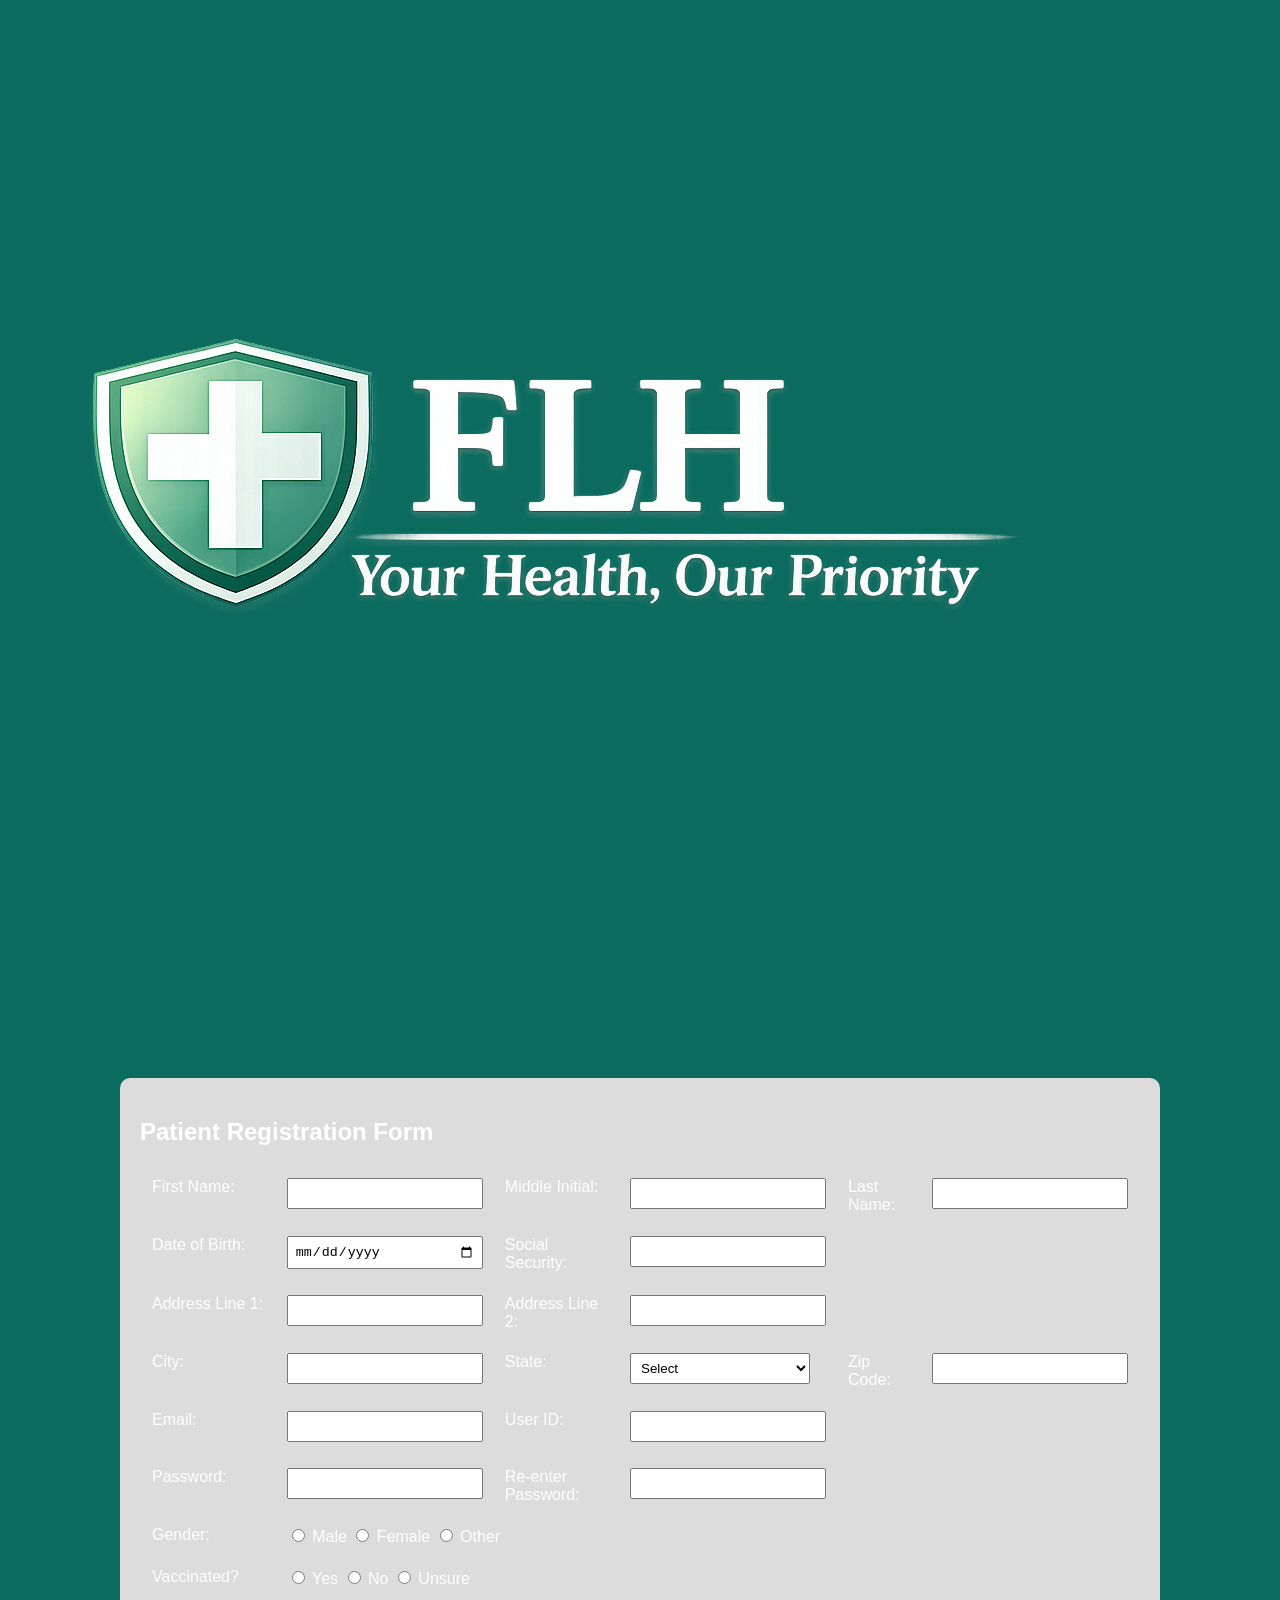
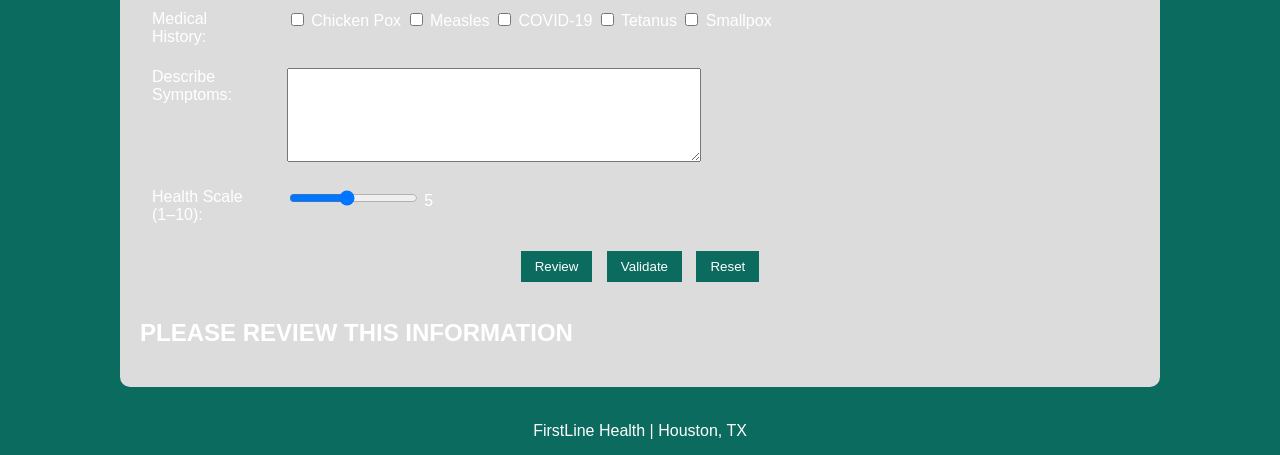
==== index.html @ 7626dd74 "Update index.html" ====
<!DOCTYPE html>
<html lang="en">

<head>

<meta charset="UTF-8">

<title>FirstLine Health - Patient Registration</title>

<link rel="stylesheet" href="style.css">

<script src="script.js" defer></script>

<script>
window.onload = function() {

    const dateElement =
    document.getElementById("currentDate");

    const today = new Date();

    const options = {
        weekday: 'long',
        year: 'numeric',
        month: 'long',
        day: 'numeric'
    };

    dateElement.innerHTML =
    today.toLocaleDateString(undefined, options);
};
</script>

</head>

<body>

<div id="header">

<div class="header-left">

<img src="./logo.png"
alt="FLH Logo"
class="logo">

</div>

<div class="header-center">

<h1>FirstLine Health</h1>

<div id="currentDate"></div>

</div>

</div>

<div id="main">

<h2>Patient Registration Form</h2>

<form action="thankyou.html" id="patientForm">

<table>

<tr>

<td>First Name:</td>

<td>

<input type="text"
id="firstName"
oninput="validateFirstName()"
required>

<span class="error"
id="firstNameError"></span>

</td>

<td>Middle Initial:</td>

<td>

<input type="text"
id="middleInitial"
maxlength="1"
oninput="validateMiddleInitial()">

<span class="error"
id="middleInitialError"></span>

</td>

<td>Last Name:</td>

<td>

<input type="text"
id="lastName"
oninput="validateLastName()"
required>

<span class="error"
id="lastNameError"></span>

</td>

</tr>

<tr>

<td>Date of Birth:</td>

<td>

<input type="date"
id="dob"
onblur="validateDOB()">

<span class="error"
id="dobError"></span>

</td>

<td>Social Security:</td>

<td>

<input type="password"
id="ssn"
maxlength="11"
oninput="validateSSN()">

<span class="error"
id="ssnError"></span>

</td>

</tr>

<tr>

<td>Address Line 1:</td>

<td>

<input type="text"
id="address1"
oninput="validateAddress()">

<span class="error"
id="addressError"></span>

</td>

<td>Address Line 2:</td>

<td>

<input type="text"
id="address2">

</td>

</tr>

<tr>

<td>City:</td>

<td>

<input type="text"
id="city"
oninput="validateCity()">

<span class="error"
id="cityError"></span>

</td>

<td>State:</td>

<td>

<select id="state">

<option value="">Select</option>
<option>TX</option>
<option>CA</option>
<option>NY</option>
<option>FL</option>
<option>WA</option>

</select>

</td>

<td>Zip Code:</td>

<td>

<input type="text"
id="zip"
maxlength="5"
oninput="validateZip()">

<span class="error"
id="zipError"></span>

</td>

</tr>

<tr>

<td>Email:</td>

<td>

<input type="text"
id="email"
oninput="validateEmail()">

<span class="error"
id="emailError"></span>

</td>

<td>User ID:</td>

<td>

<input type="text"
id="userId"
oninput="validateUserID()">

<span class="error"
id="userIdError"></span>

</td>

</tr>

<tr>

<td>Password:</td>

<td>

<input type="password"
id="password"
oninput="validatePasswordStrength()">

<span class="error"
id="passwordError"></span>

</td>

<td>Re-enter Password:</td>

<td>

<input type="password"
id="confirmPassword"
oninput="validatePasswordMatch()">

<span class="error"
id="confirmPasswordError"></span>

</td>

</tr>

<tr>

<td>Gender:</td>

<td colspan="5">

<label><input type="radio" name="gender"> Male</label>

<label><input type="radio" name="gender"> Female</label>

<label><input type="radio" name="gender"> Other</label>

</td>

</tr>

<tr>

<td>Vaccinated?</td>

<td colspan="5">

<label><input type="radio" name="vaccine"> Yes</label>

<label><input type="radio" name="vaccine"> No</label>

<label><input type="radio" name="vaccine"> Unsure</label>

</td>

</tr>

<tr>

<td>Medical History:</td>

<td colspan="5">

<label><input type="checkbox"> Chicken Pox</label>

<label><input type="checkbox"> Measles</label>

<label><input type="checkbox"> COVID-19</label>

<label><input type="checkbox"> Tetanus</label>

<label><input type="checkbox"> Smallpox</label>

</td>

</tr>

<tr>

<td>Describe Symptoms:</td>

<td colspan="5">

<textarea id="symptoms"></textarea>

</td>

</tr>

<tr>

<td>Health Scale (1–10):</td>

<td colspan="5">

<input type="range"
id="salary"
min="1"
max="10"
value="5"
oninput="updateSlider()">

<span id="salaryValue">5</span>

</td>

</tr>

<tr>

<td colspan="6" align="center">

<button type="button"
onclick="reviewForm()">

Review

</button>

<button type="button"
onclick="validateForm()">

Validate

</button>

<input type="reset"
value="Reset">

<input type="submit"
id="submitBtn"
value="Submit"
style="display:none;">

</td>

</tr>

</table>

</form>

<div id="reviewSection">

<h2>PLEASE REVIEW THIS INFORMATION</h2>

<div id="reviewOutput"></div>

</div>

</div>

<div id="footer">

FirstLine Health | Houston, TX

</div>

</body>
</html>
---- style.css ----
body {
    font-family: Arial, sans-serif;
    background-color: #0a6b5e;
    margin: 0;
    padding: 0;
    color: white;
}

#header {
    background: #0a6b5e;
    color: white;
    padding: 15px;

    display: flex;
    justify-content: center;
    align-items: center;
    gap: 30px;

    position: sticky;
    top: 0;
    z-index: 1000;
}

#main {
    width: 85%;
    max-width: 1000px;

    margin: 20px auto;

    background-color: #dcdcdc;

    padding: 20px;

    border-radius: 10px;

    color: white;
}

h1,
h2 {
    color: white;
}

table {
    width: 100%;
}

td {
    padding: 10px;
    vertical-align: top;
}

input[type="text"],
input[type="password"],
input[type="date"],
textarea,
select {
    width: 180px;
    padding: 6px;
}

textarea {
    width: 400px;
    height: 80px;
}

button,
input[type="submit"],
input[type="reset"] {

    background-color: #0a6b5e;

    color: white;

    border: none;

    padding: 8px 14px;

    margin: 5px;

    cursor: pointer;
}

button:hover,
input[type="submit"]:hover,
input[type="reset"]:hover {

    background-color: #09574d;
}

.error {

    color: red;

    font-size: 13px;

    display: block;

    margin-top: 4px;
}

iframe {

    border: none;

    margin-top: 20px;

    border-radius: 10px;
}

#footer {

    background: #0a6b5e;

    color: white;

    text-align: center;

    padding: 15px;

    margin-top: 20px;
}
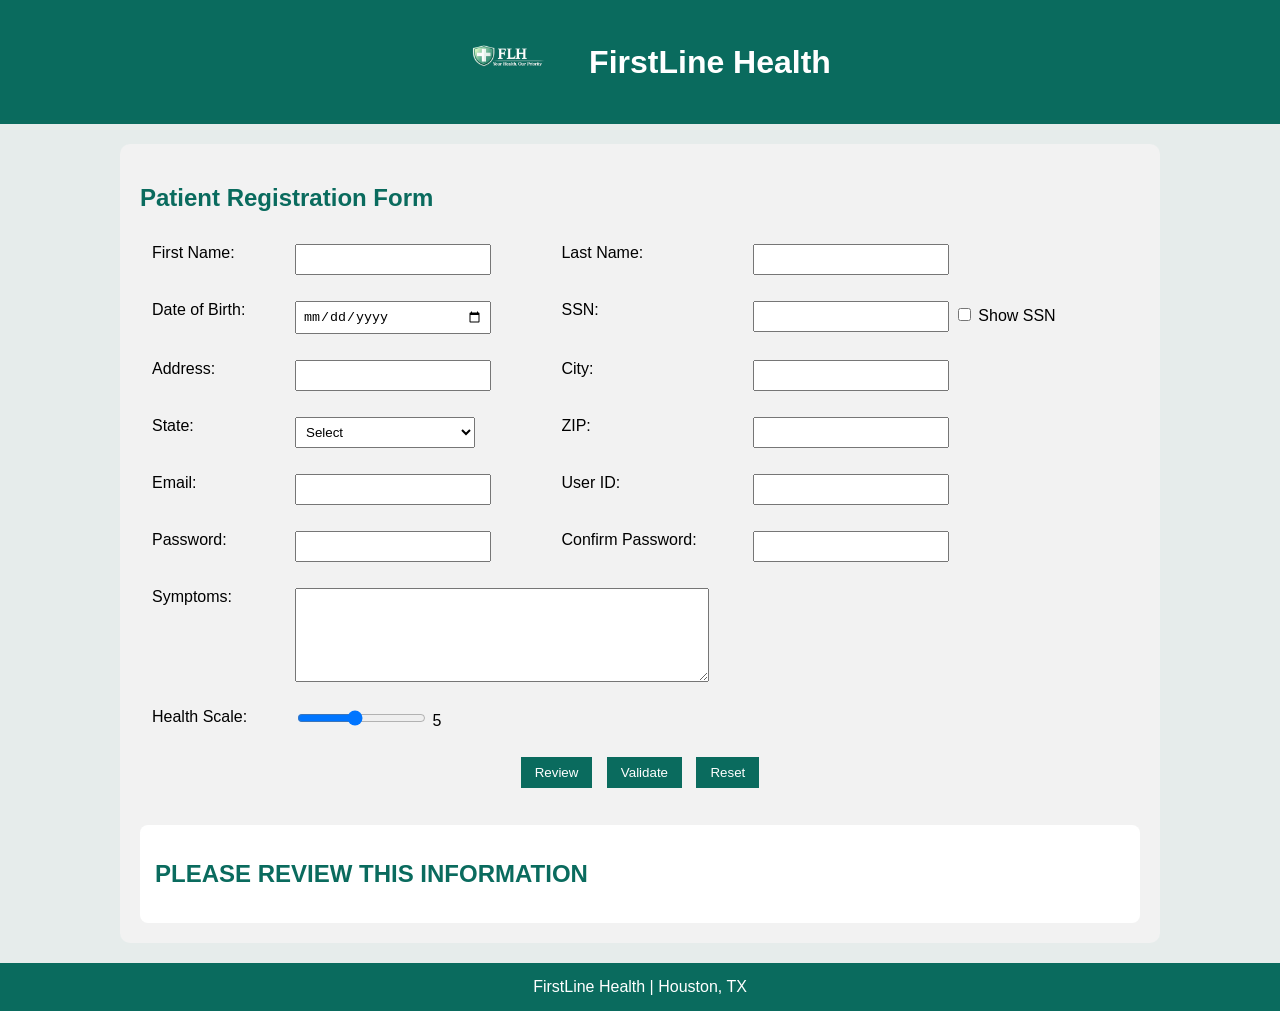
==== commit a28c5b1d: "Update index.html" ====
--- a/index.html
+++ b/index.html
@@ -10,26 +10,6 @@
 <link rel="stylesheet" href="style.css">
 
 <script src="script.js" defer></script>
-
-<script>
-window.onload = function() {
-
-    const dateElement =
-    document.getElementById("currentDate");
-
-    const today = new Date();
-
-    const options = {
-        weekday: 'long',
-        year: 'numeric',
-        month: 'long',
-        day: 'numeric'
-    };
-
-    dateElement.innerHTML =
-    today.toLocaleDateString(undefined, options);
-};
-</script>
 
 </head>
 
@@ -79,20 +59,6 @@
 
 </td>
 
-<td>Middle Initial:</td>
-
-<td>
-
-<input type="text"
-id="middleInitial"
-maxlength="1"
-oninput="validateMiddleInitial()">
-
-<span class="error"
-id="middleInitialError"></span>
-
-</td>
-
 <td>Last Name:</td>
 
 <td>
@@ -124,7 +90,7 @@
 
 </td>
 
-<td>Social Security:</td>
+<td>SSN:</td>
 
 <td>
 
@@ -133,6 +99,15 @@
 maxlength="11"
 oninput="validateSSN()">
 
+<label>
+
+<input type="checkbox"
+onclick="toggleSSN()">
+
+Show SSN
+
+</label>
+
 <span class="error"
 id="ssnError"></span>
 
@@ -142,7 +117,7 @@
 
 <tr>
 
-<td>Address Line 1:</td>
+<td>Address:</td>
 
 <td>
 
@@ -155,19 +130,6 @@
 
 </td>
 
-<td>Address Line 2:</td>
-
-<td>
-
-<input type="text"
-id="address2">
-
-</td>
-
-</tr>
-
-<tr>
-
 <td>City:</td>
 
 <td>
@@ -180,6 +142,10 @@
 id="cityError"></span>
 
 </td>
+
+</tr>
+
+<tr>
 
 <td>State:</td>
 
@@ -198,7 +164,7 @@
 
 </td>
 
-<td>Zip Code:</td>
+<td>ZIP:</td>
 
 <td>
 
@@ -259,7 +225,7 @@
 
 </td>
 
-<td>Re-enter Password:</td>
+<td>Confirm Password:</td>
 
 <td>
 
@@ -276,61 +242,9 @@
 
 <tr>
 
-<td>Gender:</td>
-
-<td colspan="5">
-
-<label><input type="radio" name="gender"> Male</label>
-
-<label><input type="radio" name="gender"> Female</label>
-
-<label><input type="radio" name="gender"> Other</label>
-
-</td>
-
-</tr>
-
-<tr>
-
-<td>Vaccinated?</td>
-
-<td colspan="5">
-
-<label><input type="radio" name="vaccine"> Yes</label>
-
-<label><input type="radio" name="vaccine"> No</label>
-
-<label><input type="radio" name="vaccine"> Unsure</label>
-
-</td>
-
-</tr>
-
-<tr>
-
-<td>Medical History:</td>
-
-<td colspan="5">
-
-<label><input type="checkbox"> Chicken Pox</label>
-
-<label><input type="checkbox"> Measles</label>
-
-<label><input type="checkbox"> COVID-19</label>
-
-<label><input type="checkbox"> Tetanus</label>
-
-<label><input type="checkbox"> Smallpox</label>
-
-</td>
-
-</tr>
-
-<tr>
-
-<td>Describe Symptoms:</td>
-
-<td colspan="5">
+<td>Symptoms:</td>
+
+<td colspan="3">
 
 <textarea id="symptoms"></textarea>
 
@@ -340,9 +254,9 @@
 
 <tr>
 
-<td>Health Scale (1–10):</td>
-
-<td colspan="5">
+<td>Health Scale:</td>
+
+<td colspan="3">
 
 <input type="range"
 id="salary"
@@ -359,7 +273,7 @@
 
 <tr>
 
-<td colspan="6" align="center">
+<td colspan="4" align="center">
 
 <button type="button"
 onclick="reviewForm()">
@@ -374,15 +288,15 @@
 Validate
 
 </button>
-
-<input type="reset"
-value="Reset">
 
 <input type="submit"
 id="submitBtn"
 value="Submit"
 style="display:none;">
 
+<input type="reset"
+value="Reset">
+
 </td>
 
 </tr>
--- a/style.css
+++ b/style.css
@@ -1,52 +1,79 @@
 body {
+
     font-family: Arial, sans-serif;
-    background-color: #0a6b5e;
+
+    background-color: #e6eceb;
+
     margin: 0;
+
     padding: 0;
-    color: white;
 }
 
 #header {
+
     background: #0a6b5e;
+
     color: white;
-    padding: 15px;
+
+    padding: 20px;
 
     display: flex;
+
+    align-items: center;
+
     justify-content: center;
-    align-items: center;
-    gap: 30px;
 
-    position: sticky;
-    top: 0;
-    z-index: 1000;
+    gap: 20px;
+}
+
+.logo {
+
+    width: 120px;
+
+    height: auto;
+}
+
+.header-center {
+
+    text-align: center;
 }
 
 #main {
+
     width: 85%;
+
     max-width: 1000px;
 
     margin: 20px auto;
 
-    background-color: #dcdcdc;
+    background-color: #f2f2f2;
 
     padding: 20px;
 
     border-radius: 10px;
+}
+
+h1 {
 
     color: white;
+
+    margin: 0;
 }
 
-h1,
 h2 {
-    color: white;
+
+    color: #0a6b5e;
 }
 
 table {
+
     width: 100%;
 }
 
 td {
+
     padding: 10px;
+
     vertical-align: top;
 }
 
@@ -55,12 +82,16 @@
 input[type="date"],
 textarea,
 select {
+
     width: 180px;
+
     padding: 6px;
 }
 
 textarea {
+
     width: 400px;
+
     height: 80px;
 }
 
@@ -99,13 +130,17 @@
     margin-top: 4px;
 }
 
-iframe {
-
-    border: none;
+#reviewSection {
 
     margin-top: 20px;
 
-    border-radius: 10px;
+    background: white;
+
+    padding: 15px;
+
+    border-radius: 8px;
+
+    color: black;
 }
 
 #footer {
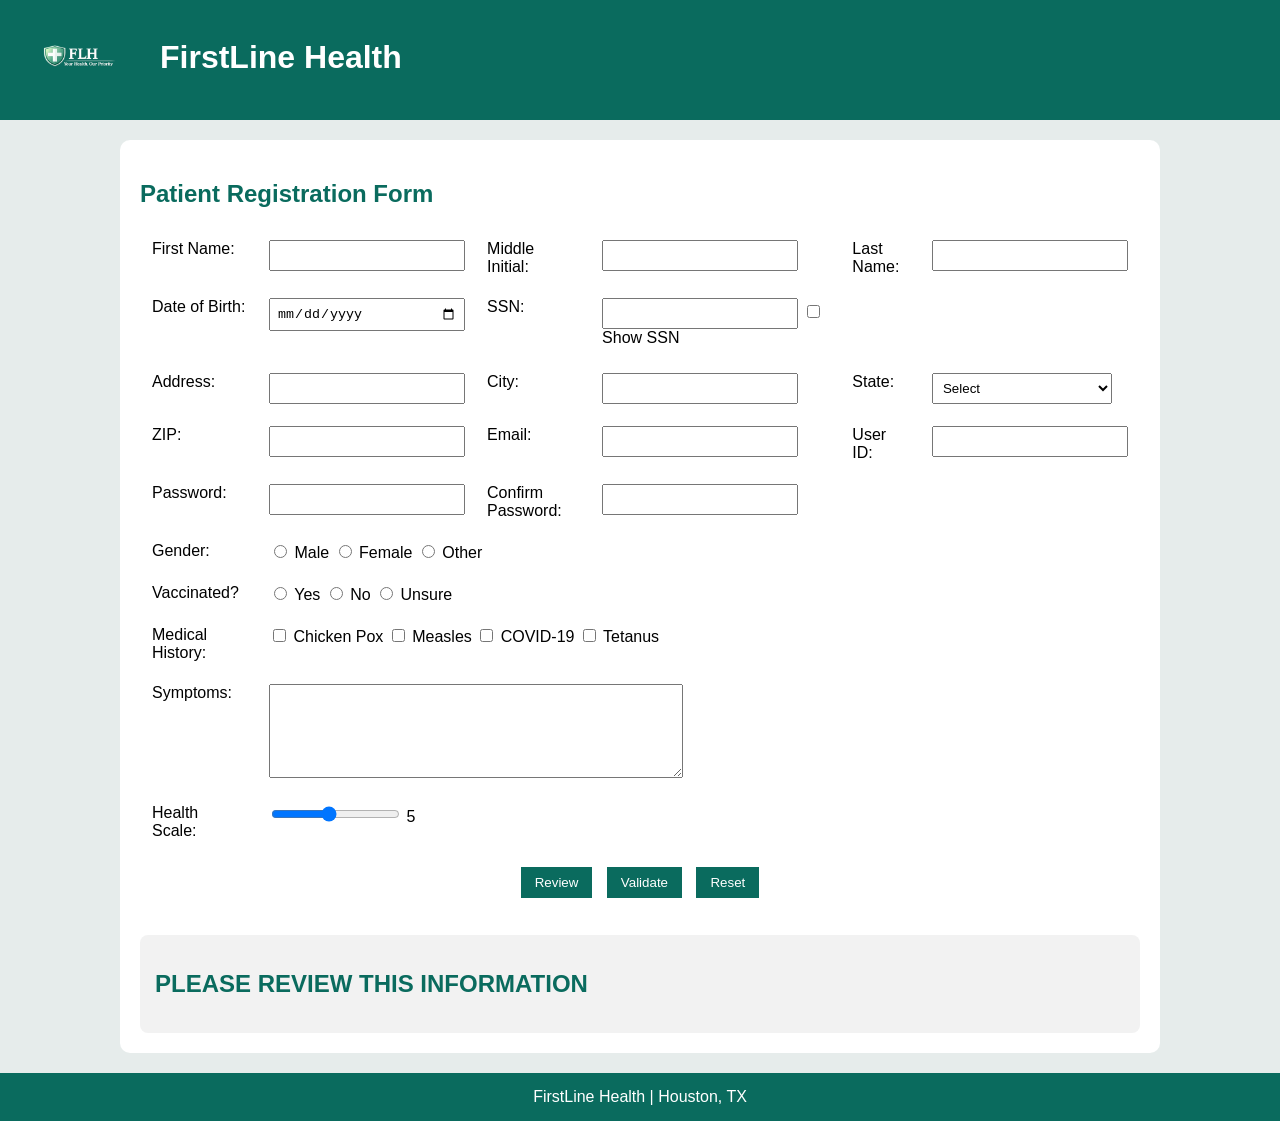
==== commit cc847dc3: "Update index.html" ====
--- a/index.html
+++ b/index.html
@@ -5,9 +5,13 @@
 
 <meta charset="UTF-8">
 
-<title>FirstLine Health - Patient Registration</title>
-
-<link rel="stylesheet" href="style.css">
+<meta name="viewport"
+content="width=device-width, initial-scale=1.0">
+
+<title>FirstLine Health</title>
+
+<link rel="stylesheet"
+href="style.css">
 
 <script src="script.js" defer></script>
 
@@ -17,29 +21,26 @@
 
 <div id="header">
 
-<div class="header-left">
-
-<img src="./logo.png"
-alt="FLH Logo"
-class="logo">
+    <img src="./logo.png"
+    alt="FLH Logo"
+    class="logo">
+
+    <div class="header-center">
+
+        <h1>FirstLine Health</h1>
+
+        <div id="currentDate"></div>
+
+    </div>
 
 </div>
 
-<div class="header-center">
-
-<h1>FirstLine Health</h1>
-
-<div id="currentDate"></div>
-
-</div>
-
-</div>
-
 <div id="main">
 
 <h2>Patient Registration Form</h2>
 
-<form action="thankyou.html" id="patientForm">
+<form action="thankyou.html"
+id="patientForm">
 
 <table>
 
@@ -56,6 +57,16 @@
 
 <span class="error"
 id="firstNameError"></span>
+
+</td>
+
+<td>Middle Initial:</td>
+
+<td>
+
+<input type="text"
+id="middleInitial"
+maxlength="1">
 
 </td>
 
@@ -122,11 +133,7 @@
 <td>
 
 <input type="text"
-id="address1"
-oninput="validateAddress()">
-
-<span class="error"
-id="addressError"></span>
+id="address1">
 
 </td>
 
@@ -135,17 +142,9 @@
 <td>
 
 <input type="text"
-id="city"
-oninput="validateCity()">
-
-<span class="error"
-id="cityError"></span>
-
-</td>
-
-</tr>
-
-<tr>
+id="city">
+
+</td>
 
 <td>State:</td>
 
@@ -154,6 +153,7 @@
 <select id="state">
 
 <option value="">Select</option>
+
 <option>TX</option>
 <option>CA</option>
 <option>NY</option>
@@ -164,34 +164,26 @@
 
 </td>
 
+</tr>
+
+<tr>
+
 <td>ZIP:</td>
 
 <td>
 
 <input type="text"
 id="zip"
-maxlength="5"
-oninput="validateZip()">
-
-<span class="error"
-id="zipError"></span>
-
-</td>
-
-</tr>
-
-<tr>
+maxlength="5">
+
+</td>
 
 <td>Email:</td>
 
 <td>
 
 <input type="text"
-id="email"
-oninput="validateEmail()">
-
-<span class="error"
-id="emailError"></span>
+id="email">
 
 </td>
 
@@ -200,11 +192,7 @@
 <td>
 
 <input type="text"
-id="userId"
-oninput="validateUserID()">
-
-<span class="error"
-id="userIdError"></span>
+id="userId">
 
 </td>
 
@@ -217,11 +205,7 @@
 <td>
 
 <input type="password"
-id="password"
-oninput="validatePasswordStrength()">
-
-<span class="error"
-id="passwordError"></span>
+id="password">
 
 </td>
 
@@ -230,11 +214,93 @@
 <td>
 
 <input type="password"
-id="confirmPassword"
-oninput="validatePasswordMatch()">
-
-<span class="error"
-id="confirmPasswordError"></span>
+id="confirmPassword">
+
+</td>
+
+</tr>
+
+<tr>
+
+<td>Gender:</td>
+
+<td colspan="5">
+
+<label>
+<input type="radio"
+name="gender">
+Male
+</label>
+
+<label>
+<input type="radio"
+name="gender">
+Female
+</label>
+
+<label>
+<input type="radio"
+name="gender">
+Other
+</label>
+
+</td>
+
+</tr>
+
+<tr>
+
+<td>Vaccinated?</td>
+
+<td colspan="5">
+
+<label>
+<input type="radio"
+name="vaccine">
+Yes
+</label>
+
+<label>
+<input type="radio"
+name="vaccine">
+No
+</label>
+
+<label>
+<input type="radio"
+name="vaccine">
+Unsure
+</label>
+
+</td>
+
+</tr>
+
+<tr>
+
+<td>Medical History:</td>
+
+<td colspan="5">
+
+<label>
+<input type="checkbox">
+Chicken Pox
+</label>
+
+<label>
+<input type="checkbox">
+Measles
+</label>
+
+<label>
+<input type="checkbox">
+COVID-19
+</label>
+
+<label>
+<input type="checkbox">
+Tetanus
+</label>
 
 </td>
 
@@ -244,7 +310,7 @@
 
 <td>Symptoms:</td>
 
-<td colspan="3">
+<td colspan="5">
 
 <textarea id="symptoms"></textarea>
 
@@ -256,7 +322,7 @@
 
 <td>Health Scale:</td>
 
-<td colspan="3">
+<td colspan="5">
 
 <input type="range"
 id="salary"
@@ -273,7 +339,8 @@
 
 <tr>
 
-<td colspan="4" align="center">
+<td colspan="6"
+align="center">
 
 <button type="button"
 onclick="reviewForm()">
@@ -288,15 +355,15 @@
 Validate
 
 </button>
+
+<input type="reset"
+value="Reset">
 
 <input type="submit"
 id="submitBtn"
 value="Submit"
 style="display:none;">
 
-<input type="reset"
-value="Reset">
-
 </td>
 
 </tr>
--- a/style.css
+++ b/style.css
@@ -21,7 +21,7 @@
 
     align-items: center;
 
-    justify-content: center;
+    justify-content: flex-start;
 
     gap: 20px;
 }
@@ -31,11 +31,27 @@
     width: 120px;
 
     height: auto;
+
+    display: block;
 }
 
 .header-center {
 
-    text-align: center;
+    text-align: left;
+}
+
+.header-center h1 {
+
+    margin: 0;
+
+    color: white;
+}
+
+#currentDate {
+
+    margin-top: 5px;
+
+    color: white;
 }
 
 #main {
@@ -46,18 +62,13 @@
 
     margin: 20px auto;
 
-    background-color: #f2f2f2;
+    background-color: white;
 
     padding: 20px;
 
     border-radius: 10px;
-}
 
-h1 {
-
-    color: white;
-
-    margin: 0;
+    color: black;
 }
 
 h2 {
@@ -75,6 +86,14 @@
     padding: 10px;
 
     vertical-align: top;
+
+    color: black;
+}
+
+label,
+p {
+
+    color: black;
 }
 
 input[type="text"],
@@ -134,7 +153,7 @@
 
     margin-top: 20px;
 
-    background: white;
+    background: #f2f2f2;
 
     padding: 15px;
 
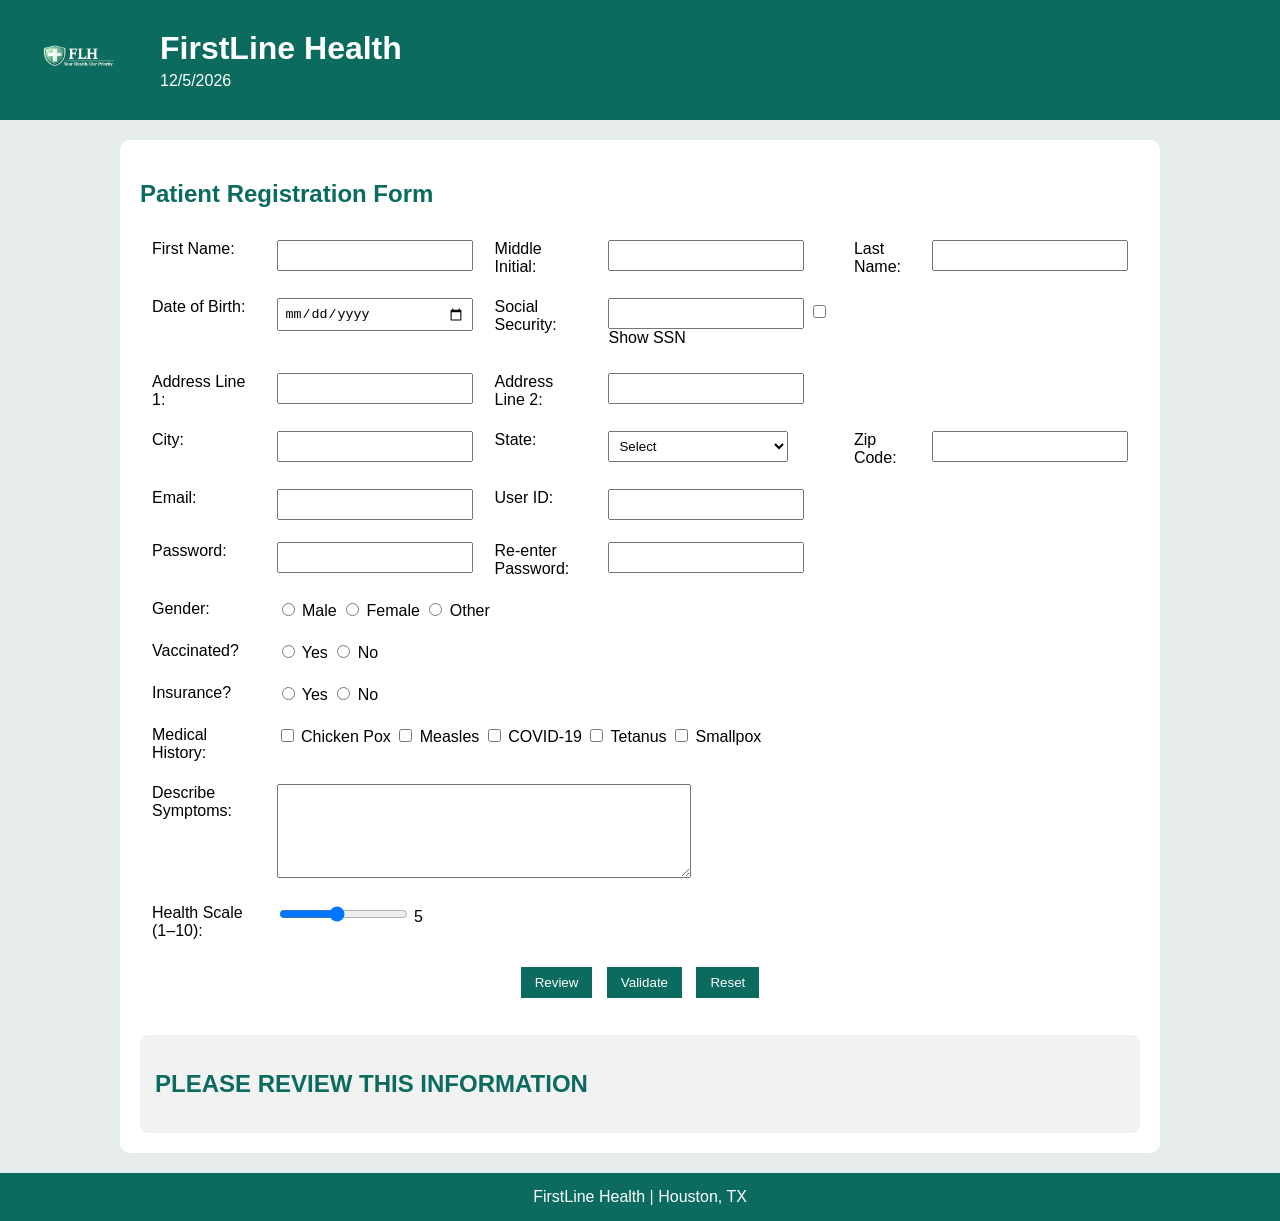
==== commit 75275f20: "Update index.html" ====
--- a/index.html
+++ b/index.html
@@ -21,17 +21,17 @@
 
 <div id="header">
 
-    <img src="./logo.png"
-    alt="FLH Logo"
-    class="logo">
-
-    <div class="header-center">
-
-        <h1>FirstLine Health</h1>
-
-        <div id="currentDate"></div>
-
-    </div>
+<img src="./logo.png"
+alt="FLH Logo"
+class="logo">
+
+<div class="header-center">
+
+<h1>FirstLine Health</h1>
+
+<div id="currentDate"></div>
+
+</div>
 
 </div>
 
@@ -47,41 +47,27 @@
 <tr>
 
 <td>First Name:</td>
-
-<td>
-
+<td>
 <input type="text"
 id="firstName"
-oninput="validateFirstName()"
-required>
-
+oninput="validateFirstName()">
 <span class="error"
 id="firstNameError"></span>
-
 </td>
 
 <td>Middle Initial:</td>
-
-<td>
-
-<input type="text"
-id="middleInitial"
+<td>
+<input type="text"
 maxlength="1">
-
 </td>
 
 <td>Last Name:</td>
-
-<td>
-
+<td>
 <input type="text"
 id="lastName"
-oninput="validateLastName()"
-required>
-
+oninput="validateLastName()">
 <span class="error"
 id="lastNameError"></span>
-
 </td>
 
 </tr>
@@ -89,71 +75,63 @@
 <tr>
 
 <td>Date of Birth:</td>
-
-<td>
-
+<td>
 <input type="date"
 id="dob"
 onblur="validateDOB()">
-
 <span class="error"
 id="dobError"></span>
-
-</td>
-
-<td>SSN:</td>
-
-<td>
-
+</td>
+
+<td>Social Security:</td>
+<td>
 <input type="password"
 id="ssn"
 maxlength="11"
 oninput="validateSSN()">
 
 <label>
-
 <input type="checkbox"
 onclick="toggleSSN()">
-
 Show SSN
-
 </label>
 
 <span class="error"
 id="ssnError"></span>
-
-</td>
-
-</tr>
-
-<tr>
-
-<td>Address:</td>
-
-<td>
-
+</td>
+
+</tr>
+
+<tr>
+
+<td>Address Line 1:</td>
+<td>
 <input type="text"
 id="address1">
-
-</td>
+</td>
+
+<td>Address Line 2:</td>
+<td>
+<input type="text"
+id="address2">
+</td>
+
+</tr>
+
+<tr>
 
 <td>City:</td>
-
-<td>
-
+<td>
 <input type="text"
 id="city">
-
 </td>
 
 <td>State:</td>
-
 <td>
 
 <select id="state">
 
 <option value="">Select</option>
-
 <option>TX</option>
 <option>CA</option>
 <option>NY</option>
@@ -164,36 +142,27 @@
 
 </td>
 
-</tr>
-
-<tr>
-
-<td>ZIP:</td>
-
-<td>
-
+<td>Zip Code:</td>
+<td>
 <input type="text"
 id="zip"
 maxlength="5">
-
-</td>
+</td>
+
+</tr>
+
+<tr>
 
 <td>Email:</td>
-
-<td>
-
+<td>
 <input type="text"
 id="email">
-
 </td>
 
 <td>User ID:</td>
-
-<td>
-
+<td>
 <input type="text"
 id="userId">
-
 </td>
 
 </tr>
@@ -201,21 +170,15 @@
 <tr>
 
 <td>Password:</td>
-
-<td>
-
+<td>
 <input type="password"
 id="password">
-
-</td>
-
-<td>Confirm Password:</td>
-
-<td>
-
+</td>
+
+<td>Re-enter Password:</td>
+<td>
 <input type="password"
 id="confirmPassword">
-
 </td>
 
 </tr>
@@ -266,10 +229,26 @@
 No
 </label>
 
-<label>
-<input type="radio"
-name="vaccine">
-Unsure
+</td>
+
+</tr>
+
+<tr>
+
+<td>Insurance?</td>
+
+<td colspan="5">
+
+<label>
+<input type="radio"
+name="insurance">
+Yes
+</label>
+
+<label>
+<input type="radio"
+name="insurance">
+No
 </label>
 
 </td>
@@ -302,13 +281,18 @@
 Tetanus
 </label>
 
-</td>
-
-</tr>
-
-<tr>
-
-<td>Symptoms:</td>
+<label>
+<input type="checkbox">
+Smallpox
+</label>
+
+</td>
+
+</tr>
+
+<tr>
+
+<td>Describe Symptoms:</td>
 
 <td colspan="5">
 
@@ -320,7 +304,7 @@
 
 <tr>
 
-<td>Health Scale:</td>
+<td>Health Scale (1–10):</td>
 
 <td colspan="5">
 
@@ -344,16 +328,12 @@
 
 <button type="button"
 onclick="reviewForm()">
-
 Review
-
 </button>
 
 <button type="button"
 onclick="validateForm()">
-
 Validate
-
 </button>
 
 <input type="reset"
--- a/style.css
+++ b/style.css
@@ -21,8 +21,6 @@
 
     align-items: center;
 
-    justify-content: flex-start;
-
     gap: 20px;
 }
 
@@ -31,8 +29,6 @@
     width: 120px;
 
     height: auto;
-
-    display: block;
 }
 
 .header-center {
@@ -62,13 +58,11 @@
 
     margin: 20px auto;
 
-    background-color: white;
+    background: white;
 
     padding: 20px;
 
     border-radius: 10px;
-
-    color: black;
 }
 
 h2 {
@@ -131,13 +125,6 @@
     cursor: pointer;
 }
 
-button:hover,
-input[type="submit"]:hover,
-input[type="reset"]:hover {
-
-    background-color: #09574d;
-}
-
 .error {
 
     color: red;
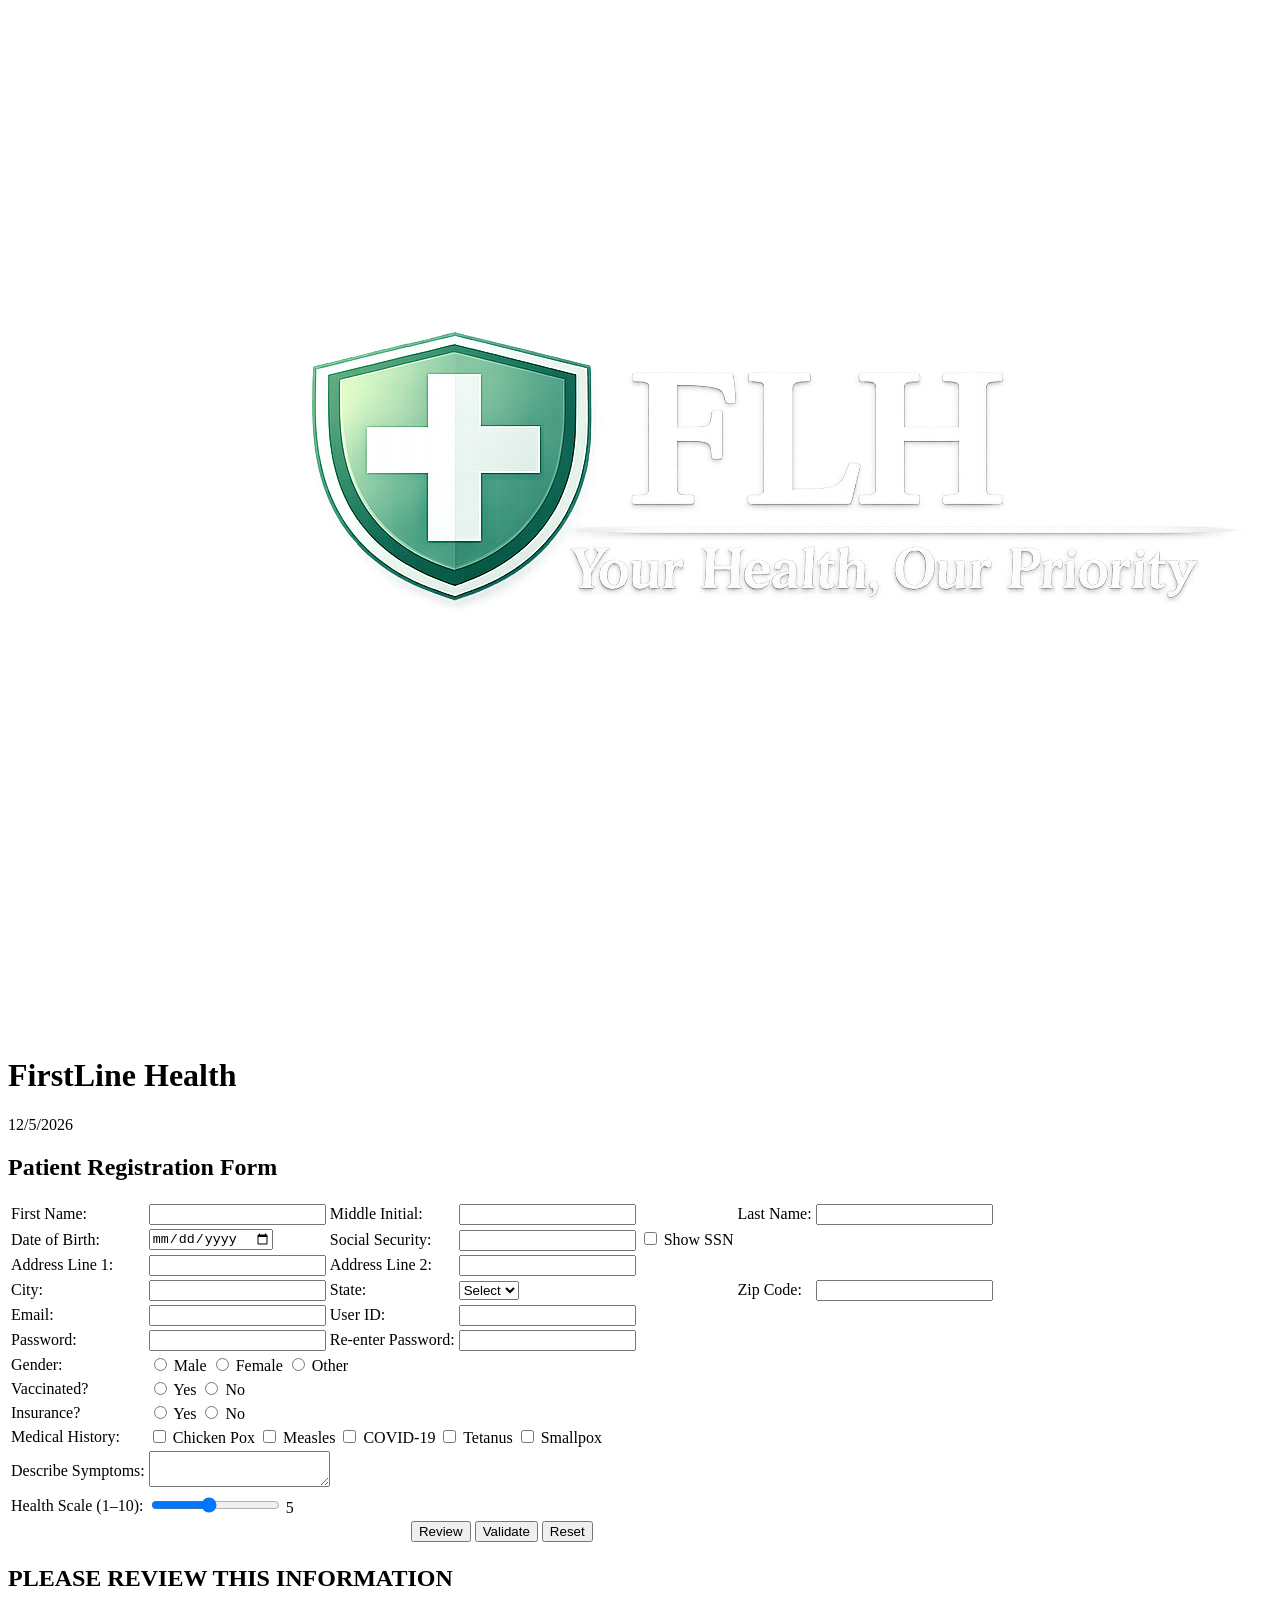
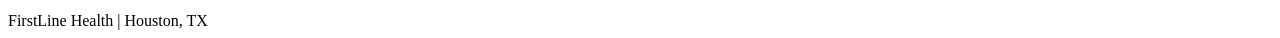
==== commit 731b71fa: "Update index.html" ====
--- a/index.html
+++ b/index.html
@@ -20,18 +20,22 @@
 <body>
 
 <div id="header">
+
+<div>
 
 <img src="./logo.png"
 alt="FLH Logo"
 class="logo">
 
+</div>
+
 <div class="header-center">
 
 <h1>FirstLine Health</h1>
 
+</div>
+
 <div id="currentDate"></div>
-
-</div>
 
 </div>
 
--- a/style.css
+++ b/style.css
@@ -1,163 +1,372 @@
-body {
-
-    font-family: Arial, sans-serif;
-
-    background-color: #e6eceb;
-
-    margin: 0;
-
-    padding: 0;
-}
-
-#header {
-
-    background: #0a6b5e;
-
-    color: white;
-
-    padding: 20px;
-
-    display: flex;
-
-    align-items: center;
-
-    gap: 20px;
-}
-
-.logo {
-
-    width: 120px;
-
-    height: auto;
-}
-
-.header-center {
-
-    text-align: left;
-}
-
-.header-center h1 {
-
-    margin: 0;
-
-    color: white;
-}
-
-#currentDate {
-
-    margin-top: 5px;
-
-    color: white;
-}
-
-#main {
-
-    width: 85%;
-
-    max-width: 1000px;
-
-    margin: 20px auto;
-
-    background: white;
-
-    padding: 20px;
-
-    border-radius: 10px;
-}
-
-h2 {
-
-    color: #0a6b5e;
-}
-
-table {
-
-    width: 100%;
-}
-
-td {
-
-    padding: 10px;
-
-    vertical-align: top;
-
-    color: black;
-}
-
-label,
-p {
-
-    color: black;
-}
-
-input[type="text"],
-input[type="password"],
-input[type="date"],
-textarea,
-select {
-
-    width: 180px;
-
-    padding: 6px;
-}
-
-textarea {
-
-    width: 400px;
-
-    height: 80px;
-}
-
-button,
-input[type="submit"],
-input[type="reset"] {
-
-    background-color: #0a6b5e;
-
-    color: white;
-
-    border: none;
-
-    padding: 8px 14px;
-
-    margin: 5px;
-
-    cursor: pointer;
-}
-
-.error {
-
-    color: red;
-
-    font-size: 13px;
-
-    display: block;
-
-    margin-top: 4px;
-}
-
-#reviewSection {
-
-    margin-top: 20px;
-
-    background: #f2f2f2;
-
-    padding: 15px;
-
-    border-radius: 8px;
-
-    color: black;
-}
-
-#footer {
-
-    background: #0a6b5e;
-
-    color: white;
-
-    text-align: center;
-
-    padding: 15px;
-
-    margin-top: 20px;
-}
+<!DOCTYPE html>
+<html lang="en">
+
+<head>
+
+<meta charset="UTF-8">
+
+<meta name="viewport"
+content="width=device-width, initial-scale=1.0">
+
+<title>FirstLine Health</title>
+
+<link rel="stylesheet"
+href="style.css">
+
+<script src="script.js" defer></script>
+
+</head>
+
+<body>
+
+<div id="header">
+
+<img src="./logo.png"
+alt="FLH Logo"
+class="logo">
+
+<div class="header-center">
+
+<h1>FirstLine Health</h1>
+
+<div id="currentDate"></div>
+
+</div>
+
+</div>
+
+<div id="main">
+
+<h2>Patient Registration Form</h2>
+
+<form action="thankyou.html"
+id="patientForm">
+
+<table>
+
+<tr>
+
+<td>First Name:</td>
+<td>
+<input type="text"
+id="firstName"
+oninput="validateFirstName()">
+<span class="error"
+id="firstNameError"></span>
+</td>
+
+<td>Middle Initial:</td>
+<td>
+<input type="text"
+maxlength="1">
+</td>
+
+<td>Last Name:</td>
+<td>
+<input type="text"
+id="lastName"
+oninput="validateLastName()">
+<span class="error"
+id="lastNameError"></span>
+</td>
+
+</tr>
+
+<tr>
+
+<td>Date of Birth:</td>
+<td>
+<input type="date"
+id="dob"
+onblur="validateDOB()">
+<span class="error"
+id="dobError"></span>
+</td>
+
+<td>Social Security:</td>
+<td>
+<input type="password"
+id="ssn"
+maxlength="11"
+oninput="validateSSN()">
+
+<label>
+<input type="checkbox"
+onclick="toggleSSN()">
+Show SSN
+</label>
+
+<span class="error"
+id="ssnError"></span>
+</td>
+
+</tr>
+
+<tr>
+
+<td>Address Line 1:</td>
+<td>
+<input type="text"
+id="address1">
+</td>
+
+<td>Address Line 2:</td>
+<td>
+<input type="text"
+id="address2">
+</td>
+
+</tr>
+
+<tr>
+
+<td>City:</td>
+<td>
+<input type="text"
+id="city">
+</td>
+
+<td>State:</td>
+<td>
+
+<select id="state">
+
+<option value="">Select</option>
+<option>TX</option>
+<option>CA</option>
+<option>NY</option>
+<option>FL</option>
+<option>WA</option>
+
+</select>
+
+</td>
+
+<td>Zip Code:</td>
+<td>
+<input type="text"
+id="zip"
+maxlength="5">
+</td>
+
+</tr>
+
+<tr>
+
+<td>Email:</td>
+<td>
+<input type="text"
+id="email">
+</td>
+
+<td>User ID:</td>
+<td>
+<input type="text"
+id="userId">
+</td>
+
+</tr>
+
+<tr>
+
+<td>Password:</td>
+<td>
+<input type="password"
+id="password">
+</td>
+
+<td>Re-enter Password:</td>
+<td>
+<input type="password"
+id="confirmPassword">
+</td>
+
+</tr>
+
+<tr>
+
+<td>Gender:</td>
+
+<td colspan="5">
+
+<label>
+<input type="radio"
+name="gender">
+Male
+</label>
+
+<label>
+<input type="radio"
+name="gender">
+Female
+</label>
+
+<label>
+<input type="radio"
+name="gender">
+Other
+</label>
+
+</td>
+
+</tr>
+
+<tr>
+
+<td>Vaccinated?</td>
+
+<td colspan="5">
+
+<label>
+<input type="radio"
+name="vaccine">
+Yes
+</label>
+
+<label>
+<input type="radio"
+name="vaccine">
+No
+</label>
+
+</td>
+
+</tr>
+
+<tr>
+
+<td>Insurance?</td>
+
+<td colspan="5">
+
+<label>
+<input type="radio"
+name="insurance">
+Yes
+</label>
+
+<label>
+<input type="radio"
+name="insurance">
+No
+</label>
+
+</td>
+
+</tr>
+
+<tr>
+
+<td>Medical History:</td>
+
+<td colspan="5">
+
+<label>
+<input type="checkbox">
+Chicken Pox
+</label>
+
+<label>
+<input type="checkbox">
+Measles
+</label>
+
+<label>
+<input type="checkbox">
+COVID-19
+</label>
+
+<label>
+<input type="checkbox">
+Tetanus
+</label>
+
+<label>
+<input type="checkbox">
+Smallpox
+</label>
+
+</td>
+
+</tr>
+
+<tr>
+
+<td>Describe Symptoms:</td>
+
+<td colspan="5">
+
+<textarea id="symptoms"></textarea>
+
+</td>
+
+</tr>
+
+<tr>
+
+<td>Health Scale (1–10):</td>
+
+<td colspan="5">
+
+<input type="range"
+id="salary"
+min="1"
+max="10"
+value="5"
+oninput="updateSlider()">
+
+<span id="salaryValue">5</span>
+
+</td>
+
+</tr>
+
+<tr>
+
+<td colspan="6"
+align="center">
+
+<button type="button"
+onclick="reviewForm()">
+Review
+</button>
+
+<button type="button"
+onclick="validateForm()">
+Validate
+</button>
+
+<input type="reset"
+value="Reset">
+
+<input type="submit"
+id="submitBtn"
+value="Submit"
+style="display:none;">
+
+</td>
+
+</tr>
+
+</table>
+
+</form>
+
+<div id="reviewSection">
+
+<h2>PLEASE REVIEW THIS INFORMATION</h2>
+
+<div id="reviewOutput"></div>
+
+</div>
+
+</div>
+
+<div id="footer">
+
+FirstLine Health | Houston, TX
+
+</div>
+
+</body>
+</html>
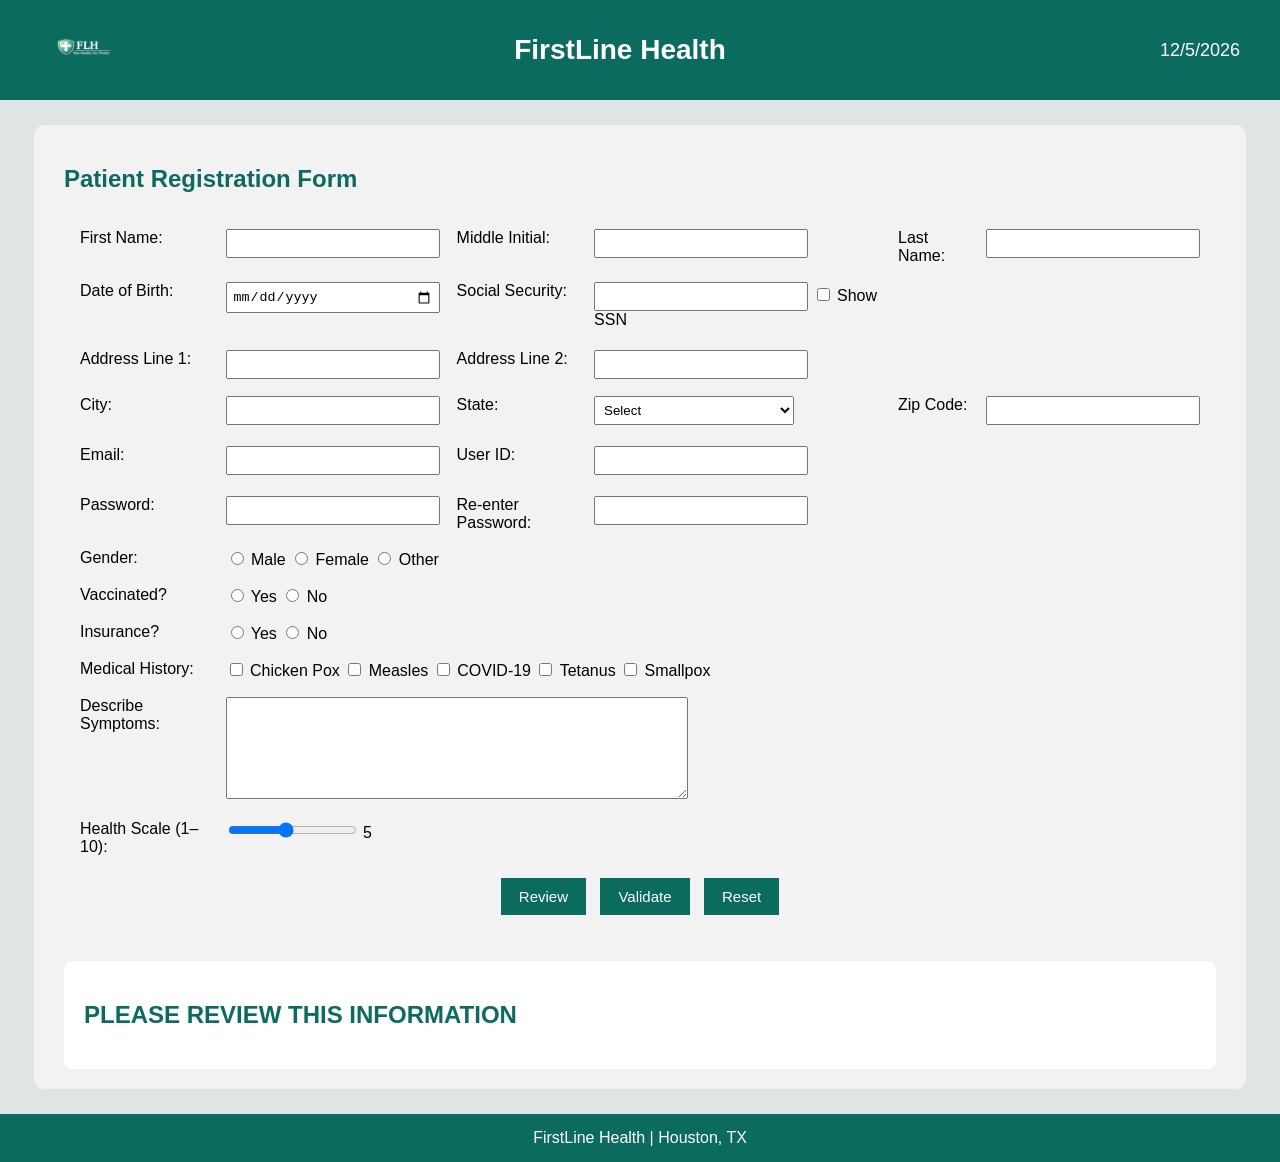
==== commit 78d2de60: "Update index.html" ====
--- a/index.html
+++ b/index.html
@@ -21,7 +21,7 @@
 
 <div id="header">
 
-<div>
+<div class="logo-section">
 
 <img src="./logo.png"
 alt="FLH Logo"
@@ -29,7 +29,7 @@
 
 </div>
 
-<div class="header-center">
+<div class="title-section">
 
 <h1>FirstLine Health</h1>
 
@@ -51,25 +51,30 @@
 <tr>
 
 <td>First Name:</td>
+
 <td>
 <input type="text"
 id="firstName"
 oninput="validateFirstName()">
+
 <span class="error"
 id="firstNameError"></span>
 </td>
 
 <td>Middle Initial:</td>
+
 <td>
 <input type="text"
 maxlength="1">
 </td>
 
 <td>Last Name:</td>
+
 <td>
 <input type="text"
 id="lastName"
 oninput="validateLastName()">
+
 <span class="error"
 id="lastNameError"></span>
 </td>
@@ -79,29 +84,37 @@
 <tr>
 
 <td>Date of Birth:</td>
+
 <td>
 <input type="date"
 id="dob"
 onblur="validateDOB()">
+
 <span class="error"
 id="dobError"></span>
 </td>
 
 <td>Social Security:</td>
-<td>
+
+<td>
+
 <input type="password"
 id="ssn"
 maxlength="11"
 oninput="validateSSN()">
 
 <label>
+
 <input type="checkbox"
 onclick="toggleSSN()">
+
 Show SSN
+
 </label>
 
 <span class="error"
 id="ssnError"></span>
+
 </td>
 
 </tr>
@@ -109,12 +122,14 @@
 <tr>
 
 <td>Address Line 1:</td>
+
 <td>
 <input type="text"
 id="address1">
 </td>
 
 <td>Address Line 2:</td>
+
 <td>
 <input type="text"
 id="address2">
@@ -125,17 +140,20 @@
 <tr>
 
 <td>City:</td>
+
 <td>
 <input type="text"
 id="city">
 </td>
 
 <td>State:</td>
+
 <td>
 
 <select id="state">
 
 <option value="">Select</option>
+
 <option>TX</option>
 <option>CA</option>
 <option>NY</option>
@@ -147,10 +165,15 @@
 </td>
 
 <td>Zip Code:</td>
+
 <td>
 <input type="text"
 id="zip"
-maxlength="5">
+maxlength="5"
+oninput="validateZip()">
+
+<span class="error"
+id="zipError"></span>
 </td>
 
 </tr>
@@ -158,15 +181,25 @@
 <tr>
 
 <td>Email:</td>
-<td>
-<input type="text"
-id="email">
+
+<td>
+<input type="text"
+id="email"
+oninput="validateEmail()">
+
+<span class="error"
+id="emailError"></span>
 </td>
 
 <td>User ID:</td>
-<td>
-<input type="text"
-id="userId">
+
+<td>
+<input type="text"
+id="userId"
+oninput="validateUserID()">
+
+<span class="error"
+id="userIdError"></span>
 </td>
 
 </tr>
@@ -174,15 +207,25 @@
 <tr>
 
 <td>Password:</td>
+
 <td>
 <input type="password"
-id="password">
+id="password"
+oninput="validatePasswordStrength()">
+
+<span class="error"
+id="passwordError"></span>
 </td>
 
 <td>Re-enter Password:</td>
+
 <td>
 <input type="password"
-id="confirmPassword">
+id="confirmPassword"
+oninput="validatePasswordMatch()">
+
+<span class="error"
+id="confirmPasswordError"></span>
 </td>
 
 </tr>
@@ -193,23 +236,11 @@
 
 <td colspan="5">
 
-<label>
-<input type="radio"
-name="gender">
-Male
-</label>
-
-<label>
-<input type="radio"
-name="gender">
-Female
-</label>
-
-<label>
-<input type="radio"
-name="gender">
-Other
-</label>
+<label><input type="radio" name="gender"> Male</label>
+
+<label><input type="radio" name="gender"> Female</label>
+
+<label><input type="radio" name="gender"> Other</label>
 
 </td>
 
@@ -221,17 +252,9 @@
 
 <td colspan="5">
 
-<label>
-<input type="radio"
-name="vaccine">
-Yes
-</label>
-
-<label>
-<input type="radio"
-name="vaccine">
-No
-</label>
+<label><input type="radio" name="vaccine"> Yes</label>
+
+<label><input type="radio" name="vaccine"> No</label>
 
 </td>
 
@@ -243,17 +266,9 @@
 
 <td colspan="5">
 
-<label>
-<input type="radio"
-name="insurance">
-Yes
-</label>
-
-<label>
-<input type="radio"
-name="insurance">
-No
-</label>
+<label><input type="radio" name="insurance"> Yes</label>
+
+<label><input type="radio" name="insurance"> No</label>
 
 </td>
 
@@ -265,30 +280,15 @@
 
 <td colspan="5">
 
-<label>
-<input type="checkbox">
-Chicken Pox
-</label>
-
-<label>
-<input type="checkbox">
-Measles
-</label>
-
-<label>
-<input type="checkbox">
-COVID-19
-</label>
-
-<label>
-<input type="checkbox">
-Tetanus
-</label>
-
-<label>
-<input type="checkbox">
-Smallpox
-</label>
+<label><input type="checkbox"> Chicken Pox</label>
+
+<label><input type="checkbox"> Measles</label>
+
+<label><input type="checkbox"> COVID-19</label>
+
+<label><input type="checkbox"> Tetanus</label>
+
+<label><input type="checkbox"> Smallpox</label>
 
 </td>
 
--- a/style.css
+++ b/style.css
@@ -1,372 +1,174 @@
-<!DOCTYPE html>
-<html lang="en">
+body {
 
-<head>
+    font-family: Arial, sans-serif;
 
-<meta charset="UTF-8">
+    background-color: #dfe5e5;
 
-<meta name="viewport"
-content="width=device-width, initial-scale=1.0">
+    margin: 0;
 
-<title>FirstLine Health</title>
+    padding: 0;
+}
 
-<link rel="stylesheet"
-href="style.css">
+#header {
 
-<script src="script.js" defer></script>
+    background-color: #0a6b5e;
 
-</head>
+    color: white;
 
-<body>
+    padding: 20px 40px;
 
-<div id="header">
+    display: grid;
 
-<img src="./logo.png"
-alt="FLH Logo"
-class="logo">
+    grid-template-columns: 180px 1fr 220px;
 
-<div class="header-center">
+    align-items: center;
 
-<h1>FirstLine Health</h1>
+    overflow: hidden;
+}
 
-<div id="currentDate"></div>
+.logo {
 
-</div>
+    width: 90px;
 
-</div>
+    height: auto;
 
-<div id="main">
+    object-fit: contain;
 
-<h2>Patient Registration Form</h2>
+    display: block;
+}
 
-<form action="thankyou.html"
-id="patientForm">
+.title-section {
 
-<table>
+    text-align: center;
+}
 
-<tr>
+.title-section h1 {
 
-<td>First Name:</td>
-<td>
-<input type="text"
-id="firstName"
-oninput="validateFirstName()">
-<span class="error"
-id="firstNameError"></span>
-</td>
+    margin: 0;
 
-<td>Middle Initial:</td>
-<td>
-<input type="text"
-maxlength="1">
-</td>
+    font-size: 28px;
 
-<td>Last Name:</td>
-<td>
-<input type="text"
-id="lastName"
-oninput="validateLastName()">
-<span class="error"
-id="lastNameError"></span>
-</td>
+    color: white;
+}
 
-</tr>
+#currentDate {
 
-<tr>
+    text-align: right;
 
-<td>Date of Birth:</td>
-<td>
-<input type="date"
-id="dob"
-onblur="validateDOB()">
-<span class="error"
-id="dobError"></span>
-</td>
+    color: white;
 
-<td>Social Security:</td>
-<td>
-<input type="password"
-id="ssn"
-maxlength="11"
-oninput="validateSSN()">
+    font-size: 18px;
+}
 
-<label>
-<input type="checkbox"
-onclick="toggleSSN()">
-Show SSN
-</label>
+#main {
 
-<span class="error"
-id="ssnError"></span>
-</td>
+    width: 90%;
 
-</tr>
+    max-width: 1350px;
 
-<tr>
+    margin: 25px auto;
 
-<td>Address Line 1:</td>
-<td>
-<input type="text"
-id="address1">
-</td>
+    background-color: #f2f2f2;
 
-<td>Address Line 2:</td>
-<td>
-<input type="text"
-id="address2">
-</td>
+    padding: 20px 30px;
 
-</tr>
+    border-radius: 10px;
+}
 
-<tr>
+h2 {
 
-<td>City:</td>
-<td>
-<input type="text"
-id="city">
-</td>
+    color: #0a6b5e;
 
-<td>State:</td>
-<td>
+    font-size: 24px;
+}
 
-<select id="state">
+table {
 
-<option value="">Select</option>
-<option>TX</option>
-<option>CA</option>
-<option>NY</option>
-<option>FL</option>
-<option>WA</option>
+    width: 100%;
 
-</select>
+    border-spacing: 15px;
+}
 
-</td>
+td {
 
-<td>Zip Code:</td>
-<td>
-<input type="text"
-id="zip"
-maxlength="5">
-</td>
+    color: black;
 
-</tr>
+    vertical-align: top;
 
-<tr>
+    font-size: 16px;
+}
 
-<td>Email:</td>
-<td>
-<input type="text"
-id="email">
-</td>
+input[type="text"],
+input[type="password"],
+input[type="date"],
+select {
 
-<td>User ID:</td>
-<td>
-<input type="text"
-id="userId">
-</td>
+    width: 200px;
 
-</tr>
+    padding: 5px;
+}
 
-<tr>
+textarea {
 
-<td>Password:</td>
-<td>
-<input type="password"
-id="password">
-</td>
+    width: 450px;
 
-<td>Re-enter Password:</td>
-<td>
-<input type="password"
-id="confirmPassword">
-</td>
+    height: 90px;
 
-</tr>
+    padding: 5px;
+}
 
-<tr>
+button,
+input[type="submit"],
+input[type="reset"] {
 
-<td>Gender:</td>
+    background-color: #0a6b5e;
 
-<td colspan="5">
+    color: white;
 
-<label>
-<input type="radio"
-name="gender">
-Male
-</label>
+    border: none;
 
-<label>
-<input type="radio"
-name="gender">
-Female
-</label>
+    padding: 10px 18px;
 
-<label>
-<input type="radio"
-name="gender">
-Other
-</label>
+    margin: 5px;
 
-</td>
+    cursor: pointer;
 
-</tr>
+    font-size: 15px;
+}
 
-<tr>
+.error {
 
-<td>Vaccinated?</td>
+    color: red;
 
-<td colspan="5">
+    font-size: 12px;
 
-<label>
-<input type="radio"
-name="vaccine">
-Yes
-</label>
+    display: block;
 
-<label>
-<input type="radio"
-name="vaccine">
-No
-</label>
+    margin-top: 4px;
+}
 
-</td>
+#reviewSection {
 
-</tr>
+    margin-top: 25px;
 
-<tr>
+    background: white;
 
-<td>Insurance?</td>
+    padding: 20px;
 
-<td colspan="5">
+    border-radius: 8px;
 
-<label>
-<input type="radio"
-name="insurance">
-Yes
-</label>
+    color: black;
+}
 
-<label>
-<input type="radio"
-name="insurance">
-No
-</label>
+#footer {
 
-</td>
+    background-color: #0a6b5e;
 
-</tr>
+    color: white;
 
-<tr>
+    text-align: center;
 
-<td>Medical History:</td>
+    padding: 15px;
 
-<td colspan="5">
-
-<label>
-<input type="checkbox">
-Chicken Pox
-</label>
-
-<label>
-<input type="checkbox">
-Measles
-</label>
-
-<label>
-<input type="checkbox">
-COVID-19
-</label>
-
-<label>
-<input type="checkbox">
-Tetanus
-</label>
-
-<label>
-<input type="checkbox">
-Smallpox
-</label>
-
-</td>
-
-</tr>
-
-<tr>
-
-<td>Describe Symptoms:</td>
-
-<td colspan="5">
-
-<textarea id="symptoms"></textarea>
-
-</td>
-
-</tr>
-
-<tr>
-
-<td>Health Scale (1–10):</td>
-
-<td colspan="5">
-
-<input type="range"
-id="salary"
-min="1"
-max="10"
-value="5"
-oninput="updateSlider()">
-
-<span id="salaryValue">5</span>
-
-</td>
-
-</tr>
-
-<tr>
-
-<td colspan="6"
-align="center">
-
-<button type="button"
-onclick="reviewForm()">
-Review
-</button>
-
-<button type="button"
-onclick="validateForm()">
-Validate
-</button>
-
-<input type="reset"
-value="Reset">
-
-<input type="submit"
-id="submitBtn"
-value="Submit"
-style="display:none;">
-
-</td>
-
-</tr>
-
-</table>
-
-</form>
-
-<div id="reviewSection">
-
-<h2>PLEASE REVIEW THIS INFORMATION</h2>
-
-<div id="reviewOutput"></div>
-
-</div>
-
-</div>
-
-<div id="footer">
-
-FirstLine Health | Houston, TX
-
-</div>
-
-</body>
-</html>
+    margin-top: 20px;
+}
